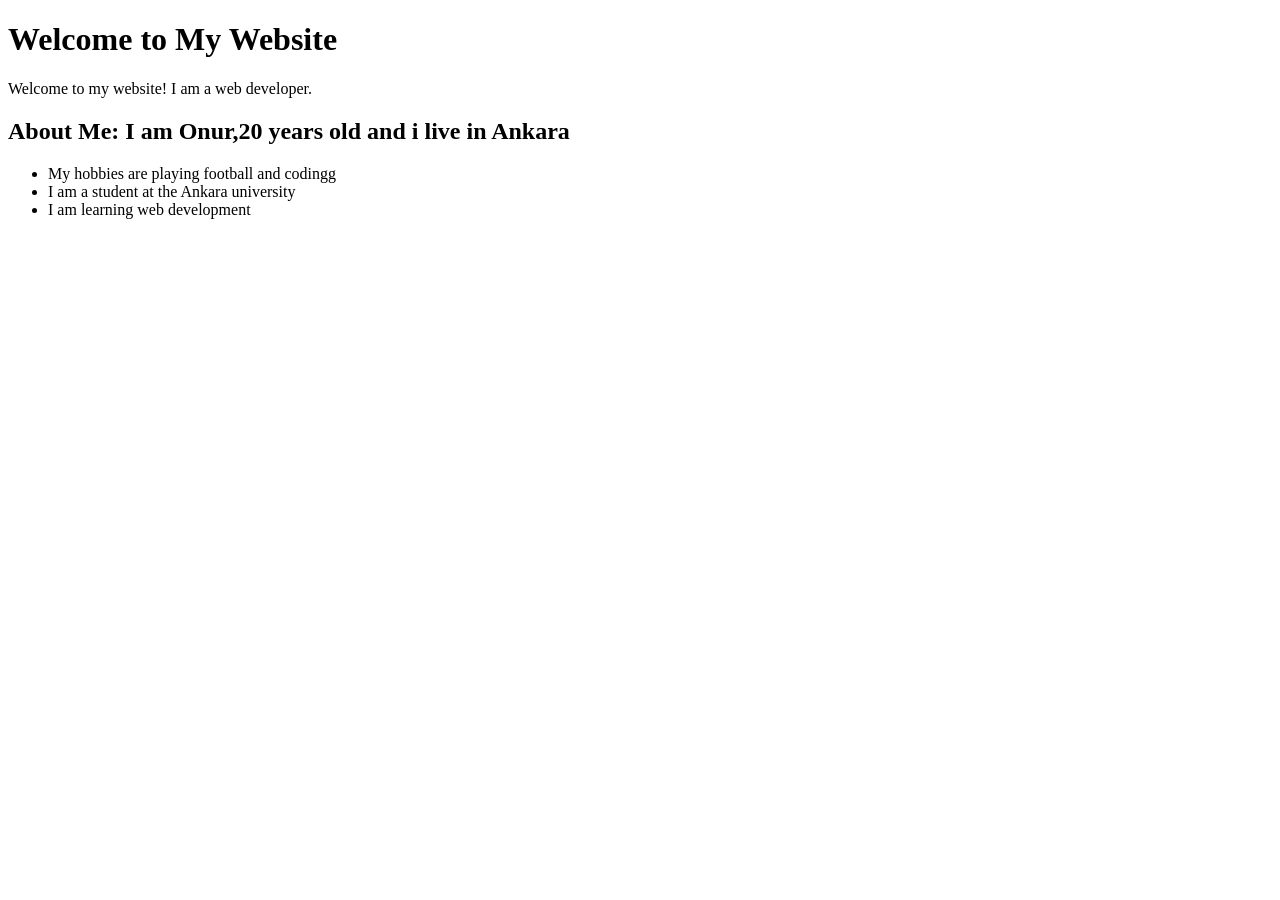
==== index.html @ fbbbba46 "iki tane g harfi yaptım" ====
<!DOCTYPE html>
<html lang="en">
<head>
    <meta charset="UTF-8">
    <meta name="viewport" content="width=device-width, initial-scale=1.0">
    <title>Onur'un portfolyosu</title>

</head>
<body>
    <h1>Welcome to My Website</h1>
    <p>Welcome to my website! I am a web developer.</p>
    <h2>About Me: I am Onur,20 years old and i live in Ankara </h2>
    <ul>
        <li>My hobbies are playing football and codingg</li>
        <li>I am a student at the Ankara university</li>
        <li>I am learning web development</li>    
</body>
</html>
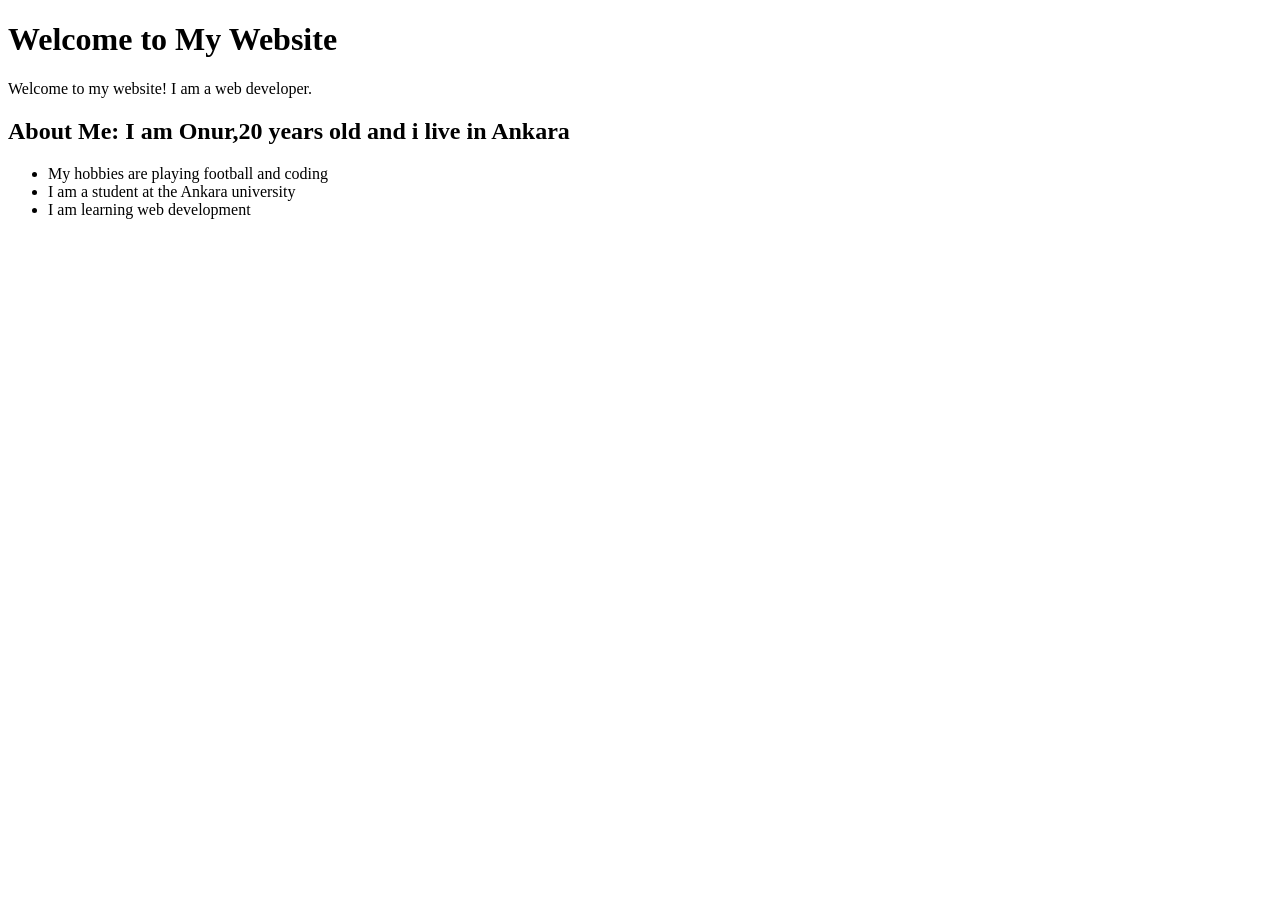
==== commit ac086a05: "tekrar normal haline çevirdim codingg coding yaptım" ====
--- a/index.html
+++ b/index.html
@@ -11,7 +11,7 @@
     <p>Welcome to my website! I am a web developer.</p>
     <h2>About Me: I am Onur,20 years old and i live in Ankara </h2>
     <ul>
-        <li>My hobbies are playing football and codingg</li>
+        <li>My hobbies are playing football and coding</li>
         <li>I am a student at the Ankara university</li>
         <li>I am learning web development</li>    
 </body>
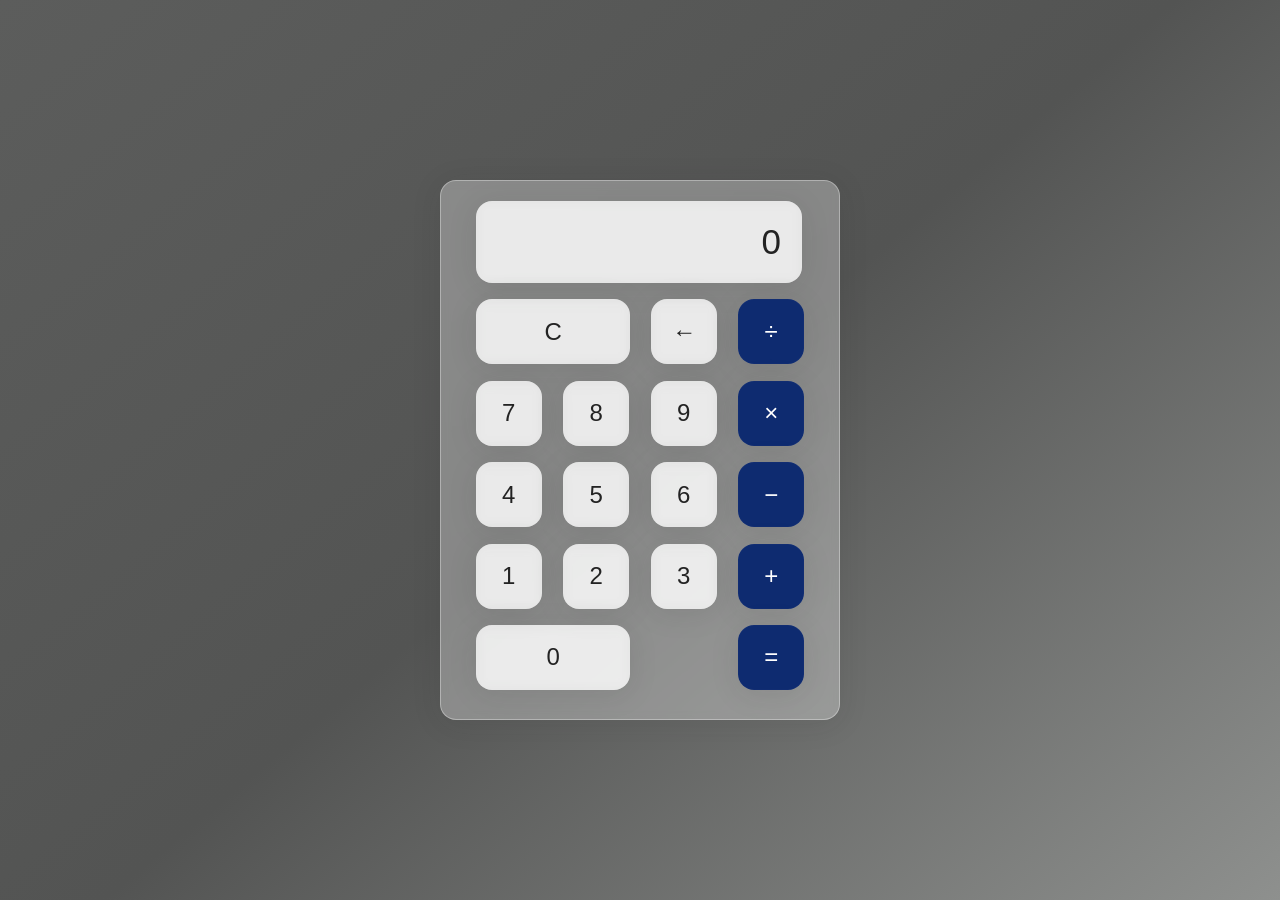
==== commit 096f9029: "hesap makinesi eklendi" ====
--- a/index.html
+++ b/index.html
@@ -3,16 +3,91 @@
 <head>
     <meta charset="UTF-8">
     <meta name="viewport" content="width=device-width, initial-scale=1.0">
-    <title>Onur'un portfolyosu</title>
+    <link rel="stylesheet" href="style.css">
+    <title>Onur's Calculator</title>
 
 </head>
 <body>
-    <h1>Welcome to My Website</h1>
-    <p>Welcome to my website! I am a web developer.</p>
-    <h2>About Me: I am Onur,20 years old and i live in Ankara </h2>
-    <ul>
-        <li>My hobbies are playing football and coding</li>
-        <li>I am a student at the Ankara university</li>
-        <li>I am learning web development</li>    
+    <div class="wrapper">
+        <section class="screen">
+        0
+    
+        </section>
+
+        <section class="calc-buttons"> 
+        
+        <div class="calc-button-row">
+            <button class="calc-button double">
+            C    
+            
+                </button>
+                <button class="calc-button">
+                    &larr;
+                </button>
+                <button class="calc-button">
+                    &divide;
+                    
+                </button>
+                </div>    
+
+                <div class="calc-button-row">  
+                    <button class="calc-button">
+                        7
+                    </button>
+                    <button class="calc-button">
+                        8
+                    </button>
+                    <button class="calc-button">
+                        9
+                    </button>
+                <button class="calc-button">
+                        &times;
+                </button>
+                </div>
+
+
+                <div class="calc-button-row">
+                    <button class="calc-button">  
+                    4 </button>
+                    <button class="calc-button">
+                        5
+                    </button>
+                    <button class="calc-button">
+                        6
+                    </button>
+                    <button class="calc-button">
+                        &minus;
+                    </button>
+                </div>
+
+                <div    class="calc-button-row">
+                    <button class="calc-button">
+                        1
+                    </button>
+                    <button class="calc-button">
+                        2
+                    </button>
+                    <button class="calc-button">
+                        3
+                    </button>
+                    <button class="calc-button">
+                        &plus;
+                    </button>
+
+                </div>
+
+                <div class="calc-button-row">
+                    <button class="calc-button double">
+                        0
+                    </button>
+                    <button class="calc-button">
+                        &equals;
+                    </button>
+
+
+        </section>
+    </div>
+
+    <script src="script.js"></script>
 </body>
 </html>
--- a/style.css
+++ b/style.css
@@ -0,0 +1,110 @@
+html{
+
+    box-sizing: border-box;
+    height: 100%;
+}
+
+*,
+*::before,
+*::after {
+    box-sizing: inherit;
+    margin: 0;
+    padding: 0;
+}
+body {
+  
+    align-items: center;
+    background: linear-gradient(320deg, #8e908e, #535453, #5c5d5c);
+    display: flex;
+    font-family: 'Dosis', sans-serif;
+    font-display: swap;
+    height: inherit;
+    justify-content: center;
+
+}
+
+.wrapper{
+    backdrop-filter: blur(5.5px);
+    -webkit-backdrop-filter: blur(5.5px);
+    border-radius: 16px;
+    box-shadow: 0 4px 30px rgba(35, 35, 35, 0.1);
+    color: #232323;
+    backdrop-filter: blur(4px);
+    -webkit-backdrop-filter: blur(4px);
+    background: rgba(255, 255, 255, 0.30);
+    border: 1px solid rgba(255, 255, 255, 0.34);
+    flex-basis: 400px;
+    height: 540px;
+    padding: 20px 35px; 
+
+}
+
+.screen{
+    backdrop-filter: blur(5.5px);
+    -webkit-backdrop-filter: blur(5.5px);
+    background: rgba(255, 255, 255, 0.75);
+    border: 1px solid rgba(255, 255, 255, 0.01);
+    border-radius: 16px;
+    box-shadow: 0 4px 30px rgba(35, 35, 35, 0.1);
+    color: #232323;
+    font-size: 35px;
+    overflow: auto;
+    padding: 20px;
+    text-align: right;
+    width: 326px;
+}
+
+.calc-button-row{
+    display: flex;
+    justify-content: space-between;
+    margin: 5% 0 ;
+}
+
+.calc-button{
+    backdrop-filter: blur(5.5px);
+    -webkit-backdrop-filter: blur(5.5px);
+    background: rgba(255, 255, 255, 0.75);
+    border: 1px solid rgba(255, 255, 255, 0.01);
+    border-radius: 16px;
+    box-shadow: 0 4px 30px rgba(35, 35, 35, 0.1);
+    color: #232323;
+    flex-basis:20%;
+    font-family: inherit;
+    font-size: 24px;
+    height: 65px;
+}
+
+.calc-button:last-child{
+    backdrop-filter: blur(5.5px);
+    -webkit-backdrop-filter: blur(5.5px);
+    background: rgba(255, 255, 255, 0.75);
+    border: 1px solid rgba(255, 255, 255, 0.01);
+    border-radius: 16px;
+    box-shadow: 0 4px 30px rgba(35, 35, 35, 0.1);
+    color: #fff;
+    background: #0e2b70;
+
+}
+
+
+.calc-button:last-child:hover{
+    background-color: inherit;
+    color: inherit;
+
+}
+
+.calc-button:hover{
+    background-color: inherit;
+}
+
+.calc-button:active{
+    background-color: #ffef78;
+}
+
+.double{
+    flex-basis: 47%;
+}
+
+.triple{
+    flex-basis: 73%;
+}
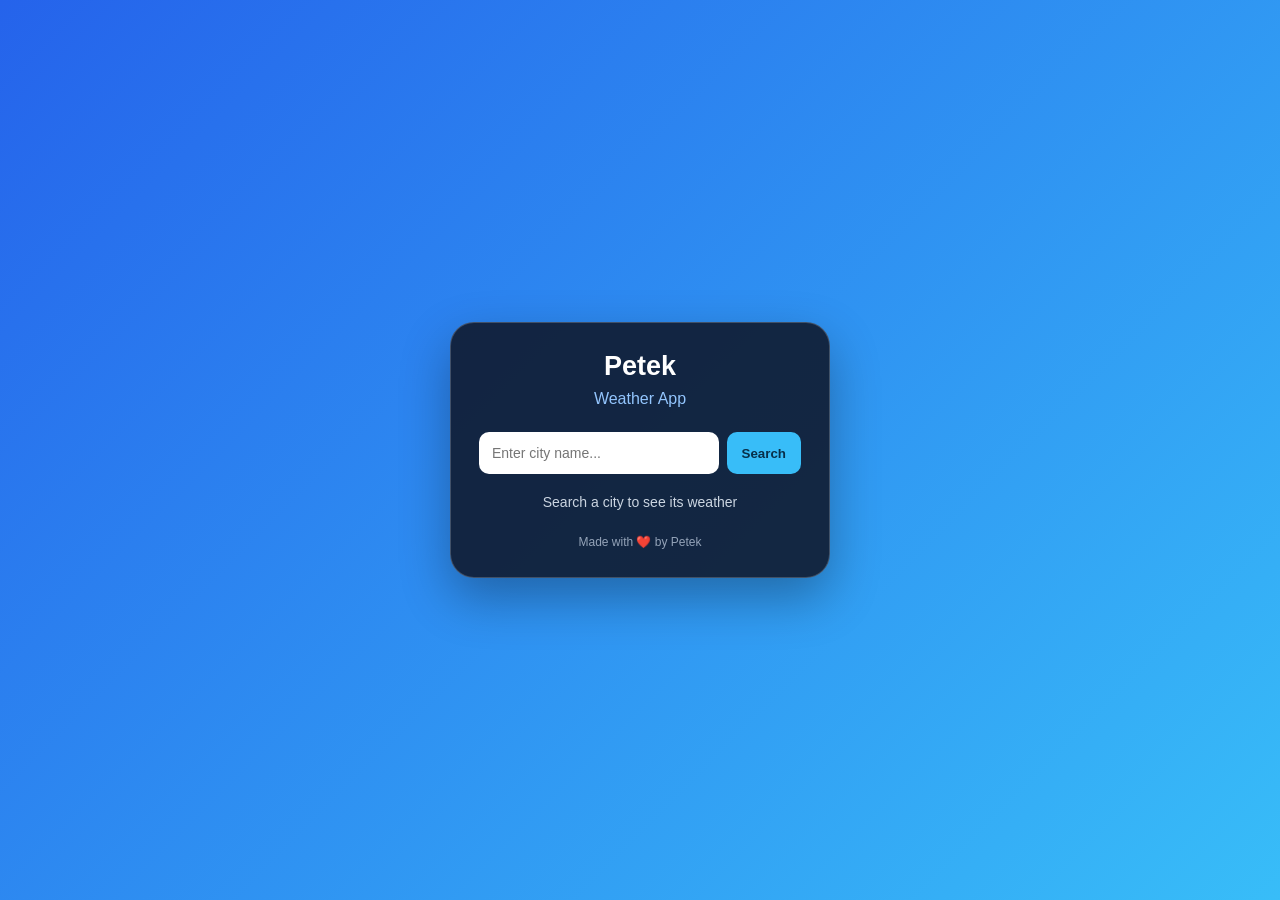
==== commit 4c7bba5b: "Add files via upload" ====
--- a/index.html
+++ b/index.html
@@ -1,93 +1,48 @@
-<!DOCTYPE html>
-<html lang="en">
-<head>
-    <meta charset="UTF-8">
-    <meta name="viewport" content="width=device-width, initial-scale=1.0">
-    <link rel="stylesheet" href="style.css">
-    <title>Onur's Calculator</title>
-
-</head>
-<body>
-    <div class="wrapper">
-        <section class="screen">
-        0
-    
-        </section>
-
-        <section class="calc-buttons"> 
-        
-        <div class="calc-button-row">
-            <button class="calc-button double">
-            C    
-            
-                </button>
-                <button class="calc-button">
-                    &larr;
-                </button>
-                <button class="calc-button">
-                    &divide;
-                    
-                </button>
-                </div>    
-
-                <div class="calc-button-row">  
-                    <button class="calc-button">
-                        7
-                    </button>
-                    <button class="calc-button">
-                        8
-                    </button>
-                    <button class="calc-button">
-                        9
-                    </button>
-                <button class="calc-button">
-                        &times;
-                </button>
-                </div>
-
-
-                <div class="calc-button-row">
-                    <button class="calc-button">  
-                    4 </button>
-                    <button class="calc-button">
-                        5
-                    </button>
-                    <button class="calc-button">
-                        6
-                    </button>
-                    <button class="calc-button">
-                        &minus;
-                    </button>
-                </div>
-
-                <div    class="calc-button-row">
-                    <button class="calc-button">
-                        1
-                    </button>
-                    <button class="calc-button">
-                        2
-                    </button>
-                    <button class="calc-button">
-                        3
-                    </button>
-                    <button class="calc-button">
-                        &plus;
-                    </button>
-
-                </div>
-
-                <div class="calc-button-row">
-                    <button class="calc-button double">
-                        0
-                    </button>
-                    <button class="calc-button">
-                        &equals;
-                    </button>
-
-
-        </section>
-    </div>
-
-    <script src="script.js"></script>
-</body>
+<!DOCTYPE html>
+<html lang="en">
+<head>
+    <meta charset="UTF-8">
+    <meta name="viewport" content="width=device-width, initial-scale=1.0">
+    <title>Petek Weather App</title>
+    <link rel="stylesheet" href="style.css">
+    <link rel="icon" href="data:image/svg+xml,<svg xmlns=%22http://www.w3.org/2000/svg%22 viewBox=%220 0 100 100%22><text y=%22.9em%22 font-size=%2290%22>☁️</text></svg>">
+</head>
+<body>
+    <div class="weather-card">
+        <h2>Petek</h2>
+        <p class="subtitle">Weather App</p>
+
+        <form id="weatherForm">
+            <input type="text" id="cityInput" placeholder="Enter city name..." aria-label="City name" required>
+            <button type="submit">Search</button>
+        </form>
+
+        <p id="message">Search a city to see its weather</p>
+
+        <section id="weatherInfo" class="weather-info" hidden>
+            <h3 id="cityName"></h3>
+            <img id="weatherIcon" alt="Weather icon">
+            <h1 id="temperature">--°C</h1>
+            <p id="description"></p>
+
+            <div class="details">
+                <div>
+                    <span>💧</span>
+                    <p>Humidity</p>
+                    <strong id="humidity">--%</strong>
+                </div>
+
+                <div>
+                    <span>💨</span>
+                    <p>Wind Speed</p>
+                    <strong id="wind">-- m/s</strong>
+                </div>
+            </div>
+        </section>
+
+        <footer>Made with ❤️ by Petek</footer>
+    </div>
+
+    <script src="script.js"></script>
+</body>
 </html>
--- a/style.css
+++ b/style.css
@@ -1,110 +1,137 @@
-html{
-
-    box-sizing: border-box;
-    height: 100%;
-}
-
-*,
-*::before,
-*::after {
-    box-sizing: inherit;
-    margin: 0;
-    padding: 0;
-}
-body {
-  
-    align-items: center;
-    background: linear-gradient(320deg, #8e908e, #535453, #5c5d5c);
-    display: flex;
-    font-family: 'Dosis', sans-serif;
-    font-display: swap;
-    height: inherit;
-    justify-content: center;
-
-}
-
-.wrapper{
-    backdrop-filter: blur(5.5px);
-    -webkit-backdrop-filter: blur(5.5px);
-    border-radius: 16px;
-    box-shadow: 0 4px 30px rgba(35, 35, 35, 0.1);
-    color: #232323;
-    backdrop-filter: blur(4px);
-    -webkit-backdrop-filter: blur(4px);
-    background: rgba(255, 255, 255, 0.30);
-    border: 1px solid rgba(255, 255, 255, 0.34);
-    flex-basis: 400px;
-    height: 540px;
-    padding: 20px 35px; 
-
-}
-
-.screen{
-    backdrop-filter: blur(5.5px);
-    -webkit-backdrop-filter: blur(5.5px);
-    background: rgba(255, 255, 255, 0.75);
-    border: 1px solid rgba(255, 255, 255, 0.01);
-    border-radius: 16px;
-    box-shadow: 0 4px 30px rgba(35, 35, 35, 0.1);
-    color: #232323;
-    font-size: 35px;
-    overflow: auto;
-    padding: 20px;
-    text-align: right;
-    width: 326px;
-}
-
-.calc-button-row{
-    display: flex;
-    justify-content: space-between;
-    margin: 5% 0 ;
-}
-
-.calc-button{
-    backdrop-filter: blur(5.5px);
-    -webkit-backdrop-filter: blur(5.5px);
-    background: rgba(255, 255, 255, 0.75);
-    border: 1px solid rgba(255, 255, 255, 0.01);
-    border-radius: 16px;
-    box-shadow: 0 4px 30px rgba(35, 35, 35, 0.1);
-    color: #232323;
-    flex-basis:20%;
-    font-family: inherit;
-    font-size: 24px;
-    height: 65px;
-}
-
-.calc-button:last-child{
-    backdrop-filter: blur(5.5px);
-    -webkit-backdrop-filter: blur(5.5px);
-    background: rgba(255, 255, 255, 0.75);
-    border: 1px solid rgba(255, 255, 255, 0.01);
-    border-radius: 16px;
-    box-shadow: 0 4px 30px rgba(35, 35, 35, 0.1);
-    color: #fff;
-    background: #0e2b70;
-
-}
-
-
-.calc-button:last-child:hover{
-    background-color: inherit;
-    color: inherit;
-
-}
-
-.calc-button:hover{
-    background-color: inherit;
-}
-
-.calc-button:active{
-    background-color: #ffef78;
-}
-
-.double{
-    flex-basis: 47%;
-}
-
-.triple{
-    flex-basis: 73%;
+* {
+    margin: 0;
+    padding: 0;
+    box-sizing: border-box;
+}
+
+body {
+    font-family: Arial, sans-serif;
+    min-height: 100vh;
+    display: flex;
+    justify-content: center;
+    align-items: center;
+    padding: 20px;
+    background: linear-gradient(135deg, #2563eb, #38bdf8);
+    color: white;
+}
+
+.weather-card {
+    width: 100%;
+    max-width: 380px;
+    padding: 28px;
+    text-align: center;
+    border-radius: 24px;
+    background: rgba(15, 23, 42, 0.88);
+    border: 1px solid rgba(255, 255, 255, 0.2);
+    box-shadow: 0 20px 50px rgba(0, 0, 0, 0.3);
+}
+
+h2 {
+    font-size: 27px;
+}
+
+.subtitle {
+    color: #93c5fd;
+    margin: 8px 0 24px;
+}
+
+form {
+    display: flex;
+    gap: 8px;
+}
+
+input {
+    flex: 1;
+    min-width: 0;
+    padding: 13px;
+    border: none;
+    outline: none;
+    border-radius: 10px;
+    font-size: 14px;
+}
+
+button {
+    padding: 12px 15px;
+    background: #38bdf8;
+    color: #082f49;
+    border: none;
+    border-radius: 10px;
+    font-weight: bold;
+    cursor: pointer;
+}
+
+button:hover {
+    background: #7dd3fc;
+}
+
+#message {
+    margin: 20px 0;
+    color: #cbd5e1;
+    font-size: 14px;
+}
+
+.weather-info img {
+    width: 100px;
+    height: 100px;
+}
+
+.weather-info h3 {
+    font-size: 23px;
+    margin: 5px 0;
+}
+
+#description {
+    text-transform: capitalize;
+    color: #bae6fd;
+    margin-bottom: 25px;
+}
+
+.details {
+    display: flex;
+    gap: 12px;
+}
+
+.details div {
+    flex: 1;
+    padding: 15px 8px;
+    background: rgba(255, 255, 255, 0.08);
+    border-radius: 14px;
+}
+
+.details span {
+    font-size: 24px;
+}
+
+.details p {
+    color: #cbd5e1;
+    font-size: 13px;
+    margin: 8px 0;
+}
+
+.details strong {
+    font-size: 16px;
+}
+
+footer {
+    margin-top: 25px;
+    font-size: 12px;
+    color: #94a3b8;
+}
+
+[hidden] {
+    display: none !important;
+}
+
+@media (max-width: 350px) {
+    .weather-card {
+        padding: 18px;
+    }
+
+    form {
+        flex-direction: column;
+    }
+
+    input {
+        width: 100%;
+    }
 }
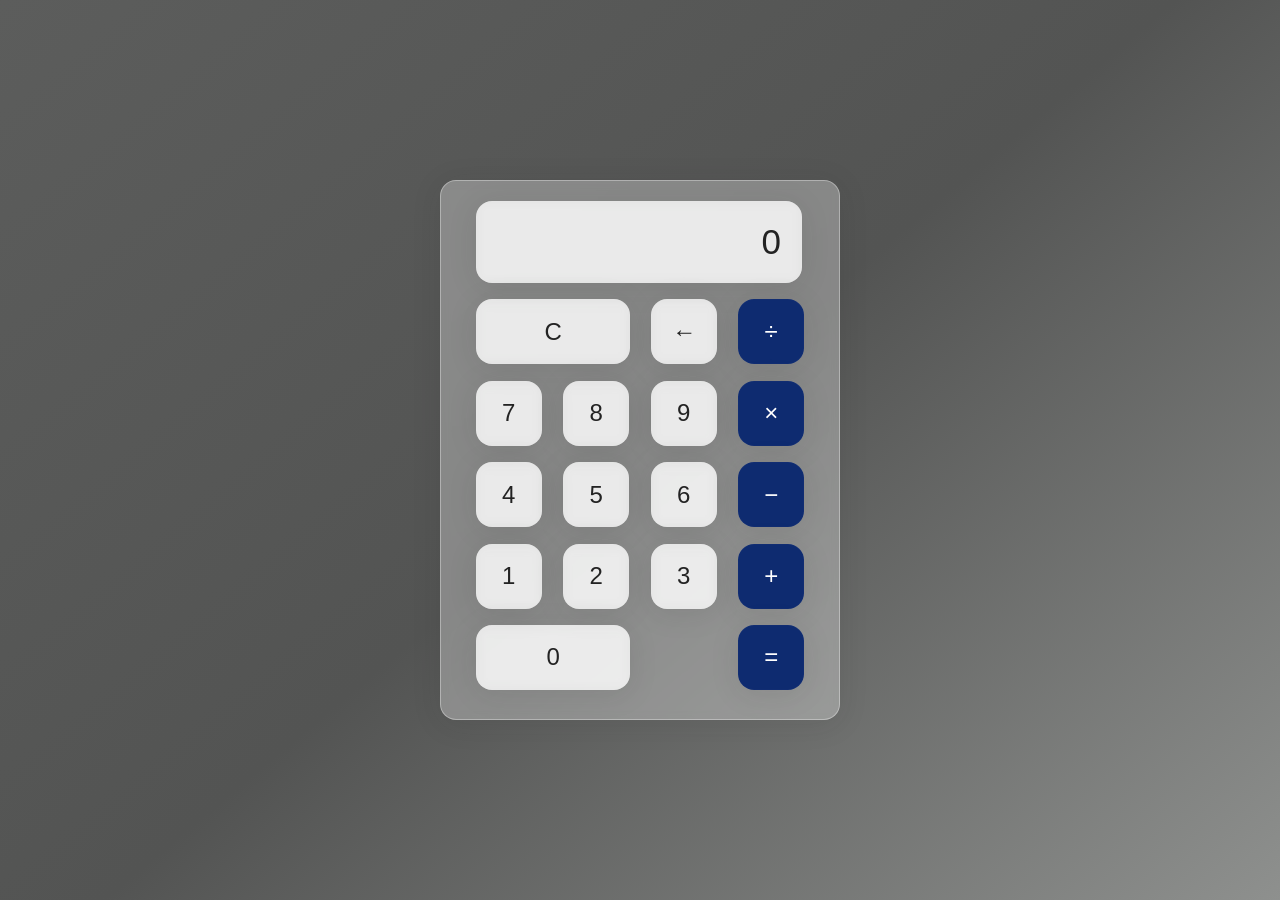
==== commit 89e2e125: "Add files via upload" ====
--- a/index.html
+++ b/index.html
@@ -3,44 +3,91 @@
 <head>
     <meta charset="UTF-8">
     <meta name="viewport" content="width=device-width, initial-scale=1.0">
-    <title>Petek Weather App</title>
     <link rel="stylesheet" href="style.css">
-    <link rel="icon" href="data:image/svg+xml,<svg xmlns=%22http://www.w3.org/2000/svg%22 viewBox=%220 0 100 100%22><text y=%22.9em%22 font-size=%2290%22>☁️</text></svg>">
+    <title>Onur's Calculator</title>
+    <meta name="google-site-verification" content="gEJgoIN4hSFFYv0gemS169-T_NBP_mFDQAlLfI-vFsc" />
+    <link rel="icon" href="data:image/svg+xml,<svg xmlns=%22http://www.w3.org/2000/svg%22 viewBox=%220 0 100 100%22><text y=%22.9em%22 font-size=%2290%22>🔢</text></svg>">
+    <meta name="description" content="Onur Petek, Ankara Üniversitesi bilgisayar mühendisliği öğrencisi. Projeleri ve portfolyosu.">
 </head>
 <body>
-    <div class="weather-card">
-        <h2>Petek</h2>
-        <p class="subtitle">Weather App</p>
+    <div class="wrapper">
+        <section class="screen">
+        0
+    
+        </section>
 
-        <form id="weatherForm">
-            <input type="text" id="cityInput" placeholder="Enter city name..." aria-label="City name" required>
-            <button type="submit">Search</button>
-        </form>
+        <section class="calc-buttons"> 
+        
+        <div class="calc-button-row">
+            <button class="calc-button double">
+            C    
+            
+                </button>
+                <button class="calc-button">
+                    &larr;
+                </button>
+                <button class="calc-button">
+                    &divide;
+                    
+                </button>
+                </div>    
 
-        <p id="message">Search a city to see its weather</p>
-
-        <section id="weatherInfo" class="weather-info" hidden>
-            <h3 id="cityName"></h3>
-            <img id="weatherIcon" alt="Weather icon">
-            <h1 id="temperature">--°C</h1>
-            <p id="description"></p>
-
-            <div class="details">
-                <div>
-                    <span>💧</span>
-                    <p>Humidity</p>
-                    <strong id="humidity">--%</strong>
+                <div class="calc-button-row">  
+                    <button class="calc-button">
+                        7
+                    </button>
+                    <button class="calc-button">
+                        8
+                    </button>
+                    <button class="calc-button">
+                        9
+                    </button>
+                <button class="calc-button">
+                        &times;
+                </button>
                 </div>
 
-                <div>
-                    <span>💨</span>
-                    <p>Wind Speed</p>
-                    <strong id="wind">-- m/s</strong>
+
+                <div class="calc-button-row">
+                    <button class="calc-button">  
+                    4 </button>
+                    <button class="calc-button">
+                        5
+                    </button>
+                    <button class="calc-button">
+                        6
+                    </button>
+                    <button class="calc-button">
+                        &minus;
+                    </button>
                 </div>
-            </div>
+
+                <div    class="calc-button-row">
+                    <button class="calc-button">
+                        1
+                    </button>
+                    <button class="calc-button">
+                        2
+                    </button>
+                    <button class="calc-button">
+                        3
+                    </button>
+                    <button class="calc-button">
+                        &plus;
+                    </button>
+
+                </div>
+
+                <div class="calc-button-row">
+                    <button class="calc-button double">
+                        0
+                    </button>
+                    <button class="calc-button">
+                        &equals;
+                    </button>
+
+
         </section>
-
-        <footer>Made with ❤️ by Petek</footer>
     </div>
 
     <script src="script.js"></script>
--- a/style.css
+++ b/style.css
@@ -1,137 +1,110 @@
-* {
+html{
+
+    box-sizing: border-box;
+    height: 100%;
+}
+
+*,
+*::before,
+*::after {
+    box-sizing: inherit;
     margin: 0;
     padding: 0;
-    box-sizing: border-box;
+}
+body {
+  
+    align-items: center;
+    background: linear-gradient(320deg, #8e908e, #535453, #5c5d5c);
+    display: flex;
+    font-family: 'Dosis', sans-serif;
+    font-display: swap;
+    height: inherit;
+    justify-content: center;
+
 }
 
-body {
-    font-family: Arial, sans-serif;
-    min-height: 100vh;
-    display: flex;
-    justify-content: center;
-    align-items: center;
-    padding: 20px;
-    background: linear-gradient(135deg, #2563eb, #38bdf8);
-    color: white;
+.wrapper{
+    backdrop-filter: blur(5.5px);
+    -webkit-backdrop-filter: blur(5.5px);
+    border-radius: 16px;
+    box-shadow: 0 4px 30px rgba(35, 35, 35, 0.1);
+    color: #232323;
+    backdrop-filter: blur(4px);
+    -webkit-backdrop-filter: blur(4px);
+    background: rgba(255, 255, 255, 0.30);
+    border: 1px solid rgba(255, 255, 255, 0.34);
+    flex-basis: 400px;
+    height: 540px;
+    padding: 20px 35px; 
+
 }
 
-.weather-card {
-    width: 100%;
-    max-width: 380px;
-    padding: 28px;
-    text-align: center;
-    border-radius: 24px;
-    background: rgba(15, 23, 42, 0.88);
-    border: 1px solid rgba(255, 255, 255, 0.2);
-    box-shadow: 0 20px 50px rgba(0, 0, 0, 0.3);
+.screen{
+    backdrop-filter: blur(5.5px);
+    -webkit-backdrop-filter: blur(5.5px);
+    background: rgba(255, 255, 255, 0.75);
+    border: 1px solid rgba(255, 255, 255, 0.01);
+    border-radius: 16px;
+    box-shadow: 0 4px 30px rgba(35, 35, 35, 0.1);
+    color: #232323;
+    font-size: 35px;
+    overflow: auto;
+    padding: 20px;
+    text-align: right;
+    width: 326px;
 }
 
-h2 {
-    font-size: 27px;
+.calc-button-row{
+    display: flex;
+    justify-content: space-between;
+    margin: 5% 0 ;
 }
 
-.subtitle {
-    color: #93c5fd;
-    margin: 8px 0 24px;
+.calc-button{
+    backdrop-filter: blur(5.5px);
+    -webkit-backdrop-filter: blur(5.5px);
+    background: rgba(255, 255, 255, 0.75);
+    border: 1px solid rgba(255, 255, 255, 0.01);
+    border-radius: 16px;
+    box-shadow: 0 4px 30px rgba(35, 35, 35, 0.1);
+    color: #232323;
+    flex-basis:20%;
+    font-family: inherit;
+    font-size: 24px;
+    height: 65px;
 }
 
-form {
-    display: flex;
-    gap: 8px;
+.calc-button:last-child{
+    backdrop-filter: blur(5.5px);
+    -webkit-backdrop-filter: blur(5.5px);
+    background: rgba(255, 255, 255, 0.75);
+    border: 1px solid rgba(255, 255, 255, 0.01);
+    border-radius: 16px;
+    box-shadow: 0 4px 30px rgba(35, 35, 35, 0.1);
+    color: #fff;
+    background: #0e2b70;
+
 }
 
-input {
-    flex: 1;
-    min-width: 0;
-    padding: 13px;
-    border: none;
-    outline: none;
-    border-radius: 10px;
-    font-size: 14px;
+
+.calc-button:last-child:hover{
+    background-color: inherit;
+    color: inherit;
+
 }
 
-button {
-    padding: 12px 15px;
-    background: #38bdf8;
-    color: #082f49;
-    border: none;
-    border-radius: 10px;
-    font-weight: bold;
-    cursor: pointer;
+.calc-button:hover{
+    background-color: inherit;
 }
 
-button:hover {
-    background: #7dd3fc;
+.calc-button:active{
+    background-color: #ffef78;
 }
 
-#message {
-    margin: 20px 0;
-    color: #cbd5e1;
-    font-size: 14px;
+.double{
+    flex-basis: 47%;
 }
 
-.weather-info img {
-    width: 100px;
-    height: 100px;
-}
-
-.weather-info h3 {
-    font-size: 23px;
-    margin: 5px 0;
-}
-
-#description {
-    text-transform: capitalize;
-    color: #bae6fd;
-    margin-bottom: 25px;
-}
-
-.details {
-    display: flex;
-    gap: 12px;
-}
-
-.details div {
-    flex: 1;
-    padding: 15px 8px;
-    background: rgba(255, 255, 255, 0.08);
-    border-radius: 14px;
-}
-
-.details span {
-    font-size: 24px;
-}
-
-.details p {
-    color: #cbd5e1;
-    font-size: 13px;
-    margin: 8px 0;
-}
-
-.details strong {
-    font-size: 16px;
-}
-
-footer {
-    margin-top: 25px;
-    font-size: 12px;
-    color: #94a3b8;
-}
-
-[hidden] {
-    display: none !important;
-}
-
-@media (max-width: 350px) {
-    .weather-card {
-        padding: 18px;
-    }
-
-    form {
-        flex-direction: column;
-    }
-
-    input {
-        width: 100%;
-    }
+.triple{
+    flex-basis: 73%;
 }
